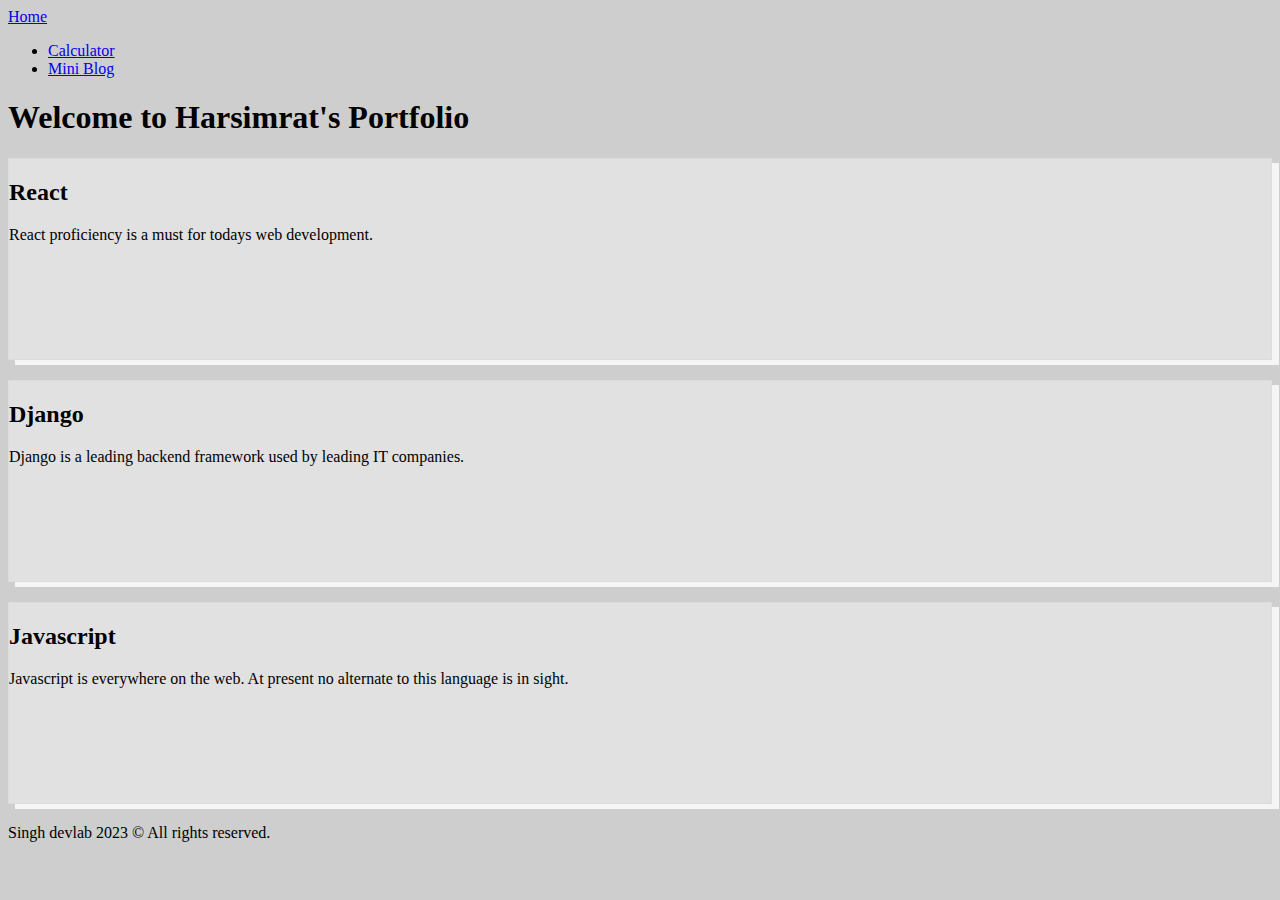
==== index.html @ 9fc0bafa "first commit" ====
<!DOCTYPE html>
<html lang="en" class="h-100">

<head>
    <meta charset="UTF-8">
    <meta http-equiv="X-UA-Compatible" content="IE=edge">
    <meta name="viewport" content="width=device-width, initial-scale=1.0">
    <title>Harsimrat's Portfolio</title>
    <link href="https://cdn.jsdelivr.net/npm/bootstrap@5.0.2/dist/css/bootstrap.min.css" rel="stylesheet"
        integrity="sha384-EVSTQN3/azprG1Anm3QDgpJLIm9Nao0Yz1ztcQTwFspd3yD65VohhpuuCOmLASjC" crossorigin="anonymous">
    <link rel="stylesheet" href="style.css">
</head>

<body class="d-flex flex-column h-100">

    <div class="navbar navbar-expand-lg navbar-dark bg-dark">
        <div class="container">
            <a class="navbar-brand" href="https://singhdevlab.com">Home</a>
            <ul class="navbar-nav mr-auto">
                <li class="nav-item"><a class="nav-link text-white" href="https://singhdevlab.com/calculator.html">Calculator</a>
                </li>
                <li class="nav-item active"><a class="nav-link text-white" href="#">Mini Blog</a></li>
            </ul>
        </div>
    </div>

    <main class="flex-shrink-0" role="main">
        <div class="container">
            <div class="row">
                <div class="col-12 rounded p-3">
                    <h1>Welcome to Harsimrat's Portfolio</h1>
                </div>
            </div>
            <div class="row">
                <div class="col-12 col-md-6 col-lg-4">
                    <div class="card">
                        <h2 class="card-header">React</h2>
                        <div class="card-body">
                            <p class="card-text">React proficiency is a must for todays web development.</p>
                        </div>
                    </div>
                </div>
                <div class="col-12 col-md-6 col-lg-4">
                    <div class="card">
                        <h2 class="card-header">Django</h2>
                        <div class="card-body">
                            <p class="card-text">Django is a leading backend framework used by leading IT companies.</p>
                        </div>
                    </div>
                </div>
                <div class="col-12 col-md-6 col-lg-4">
                    <div class="card">
                        <h2 class="card-header">Javascript</h2>
                        <div class="card-body">
                            <p class="card-text">Javascript is everywhere on the web. At present no alternate to this
                                language is in sight.</p>
                        </div>
                    </div>
                </div>
            </div>
        </div>
    </main>

    <footer class="footer mt-auto py-2 bg-light">
        <div class="container text-center">
            <span class="text-muted">Singh devlab 2023 &copy; All rights reserved.</span>
        </div>
    </footer>

    <script src="https://cdn.jsdelivr.net/npm/bootstrap@5.0.2/dist/js/bootstrap.bundle.min.js"
        integrity="sha384-MrcW6ZMFYlzcLA8Nl+NtUVF0sA7MsXsP1UyJoMp4YLEuNSfAP+JcXn/tWtIaxVXM"
        crossorigin="anonymous"></script>
</body>

</html>
---- style.css ----
body{
    background-color: #cecece;
}
.card{
    min-height: 200px;
    background-color: rgba(255,255,255, 0.4);
    border: 1px solid gainsboro;
    box-shadow: 7px 5px rgba(255,255,255,0.8);
    margin-bottom: 20px;
}
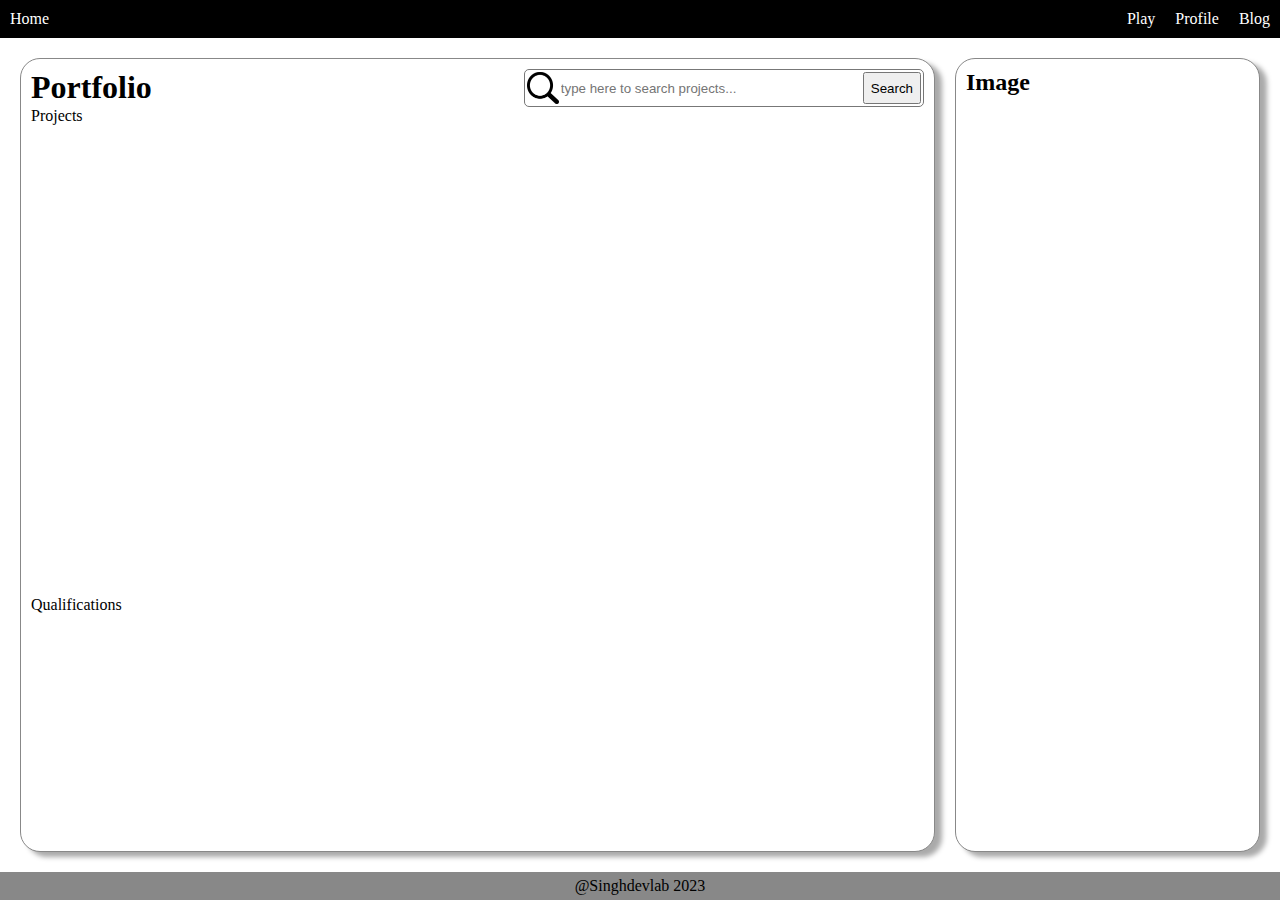
==== commit 266255c4: "Grid layout and Flexbox added to home page" ====
--- a/index.html
+++ b/index.html
@@ -1,75 +1,40 @@
 <!DOCTYPE html>
 <html lang="en" class="h-100">
-
 <head>
     <meta charset="UTF-8">
     <meta http-equiv="X-UA-Compatible" content="IE=edge">
     <meta name="viewport" content="width=device-width, initial-scale=1.0">
     <title>Harsimrat's Portfolio</title>
-    <link href="https://cdn.jsdelivr.net/npm/bootstrap@5.0.2/dist/css/bootstrap.min.css" rel="stylesheet"
-        integrity="sha384-EVSTQN3/azprG1Anm3QDgpJLIm9Nao0Yz1ztcQTwFspd3yD65VohhpuuCOmLASjC" crossorigin="anonymous">
-    <link rel="stylesheet" href="style.css">
+    <link rel="stylesheet" href="css/style.css">
 </head>
+<body>
 
-<body class="d-flex flex-column h-100">
+<header>
+    <div class="nav home"><a href="#">Home</a></div>
+    <div class="nav"><a href="#">Play</a></div>
+    <div class="nav"><a href="#">Profile</a></div>
+    <div class="nav"><a href="#">Blog</a></div>
+</header>
+<main>
+    <div class="content">
+        <div class="contentHeader">
+            <h1>Portfolio</h1>
+            <div class="searchBox">
+                <img class="searchIcon" src="images/search-icon.png" style="width: 32px; height: 32px;">
+                <input type="text" class="searchInput" style="width: 300px;" placeholder="type here to search projects...">
+                <input type="submit" class="searchButton" value="Search">
+            </div>    
+        </div>
+        <div class="projects">Projects</div>
+        <div class="certs">Qualifications</div>
+    </div>
+    <div class="sidebar">
+        <h2>Image</h2>
+    </div>
+</main>
+<footer>
+    @Singhdevlab 2023
+</footer>
 
-    <div class="navbar navbar-expand-lg navbar-dark bg-dark">
-        <div class="container">
-            <a class="navbar-brand" href="https://singhdevlab.com">Home</a>
-            <ul class="navbar-nav mr-auto">
-                <li class="nav-item"><a class="nav-link text-white" href="https://singhdevlab.com/calculator.html">Calculator</a>
-                </li>
-                <li class="nav-item active"><a class="nav-link text-white" href="#">Mini Blog</a></li>
-            </ul>
-        </div>
-    </div>
-
-    <main class="flex-shrink-0" role="main">
-        <div class="container">
-            <div class="row">
-                <div class="col-12 rounded p-3">
-                    <h1>Welcome to Harsimrat's Portfolio</h1>
-                </div>
-            </div>
-            <div class="row">
-                <div class="col-12 col-md-6 col-lg-4">
-                    <div class="card">
-                        <h2 class="card-header">React</h2>
-                        <div class="card-body">
-                            <p class="card-text">React proficiency is a must for todays web development.</p>
-                        </div>
-                    </div>
-                </div>
-                <div class="col-12 col-md-6 col-lg-4">
-                    <div class="card">
-                        <h2 class="card-header">Django</h2>
-                        <div class="card-body">
-                            <p class="card-text">Django is a leading backend framework used by leading IT companies.</p>
-                        </div>
-                    </div>
-                </div>
-                <div class="col-12 col-md-6 col-lg-4">
-                    <div class="card">
-                        <h2 class="card-header">Javascript</h2>
-                        <div class="card-body">
-                            <p class="card-text">Javascript is everywhere on the web. At present no alternate to this
-                                language is in sight.</p>
-                        </div>
-                    </div>
-                </div>
-            </div>
-        </div>
-    </main>
-
-    <footer class="footer mt-auto py-2 bg-light">
-        <div class="container text-center">
-            <span class="text-muted">Singh devlab 2023 &copy; All rights reserved.</span>
-        </div>
-    </footer>
-
-    <script src="https://cdn.jsdelivr.net/npm/bootstrap@5.0.2/dist/js/bootstrap.bundle.min.js"
-        integrity="sha384-MrcW6ZMFYlzcLA8Nl+NtUVF0sA7MsXsP1UyJoMp4YLEuNSfAP+JcXn/tWtIaxVXM"
-        crossorigin="anonymous"></script>
 </body>
-
 </html>--- a/css/style.css
+++ b/css/style.css
@@ -0,0 +1,91 @@
+body{
+    margin: 0;
+    padding: 0;
+    display: flex;
+    min-height: 100vh;
+    flex-direction: column;
+}
+header{
+    flex: 0;
+    padding: 10px;
+    background-color: black;
+    color: white;
+    display: flex;
+    justify-content: flex-end;
+    gap: 20px;
+}
+.nav a{
+    text-decoration: none;
+    color: white;
+}
+.nav a:hover{
+    color: #ddd;
+}
+.home{
+    margin-right: auto;
+}
+main{
+    padding: 20px;
+    flex: 1;
+    background-color: #fff;
+    display: grid;
+    grid-template-columns: 3fr 1fr;
+    grid-gap: 20px;
+}
+.content, .sidebar{
+    padding: 10px;
+    box-shadow: 7px 5px 5px #aaa;
+    border-radius: 20px;
+    background-color: #fff;
+    border: 1px solid #888;
+}
+.content{
+    display: flex;
+    flex-direction: column;
+}
+.contentHeader{
+    flex: 0;
+    display: flex;
+    flex-wrap: wrap;
+    justify-content: space-between;
+}
+.contentHeader h1{
+    display: inline;
+    margin: 0;
+}
+.contentHeader .searchBox{
+    padding: 2px;
+    border: 1px solid #777;
+    border-radius: 5px;
+    align-self: flex-start;
+    display: inline-flex;
+}
+.searchBox .searchIcon{
+    flex: 0;
+}
+.searchBox .searchInput{
+    flex: 1;
+    border: 0;
+}
+.searchBox .searchButton{
+    flex: 0;
+    padding: 6px;
+}
+
+.projects{
+    flex: 2;
+}
+.certs{
+    flex: 1;
+}
+
+
+.sidebar h2{
+    margin: 0;
+}
+footer{
+    margin-top: auto;
+    background-color: #888;
+    text-align: center;
+    padding: 5px;
+}
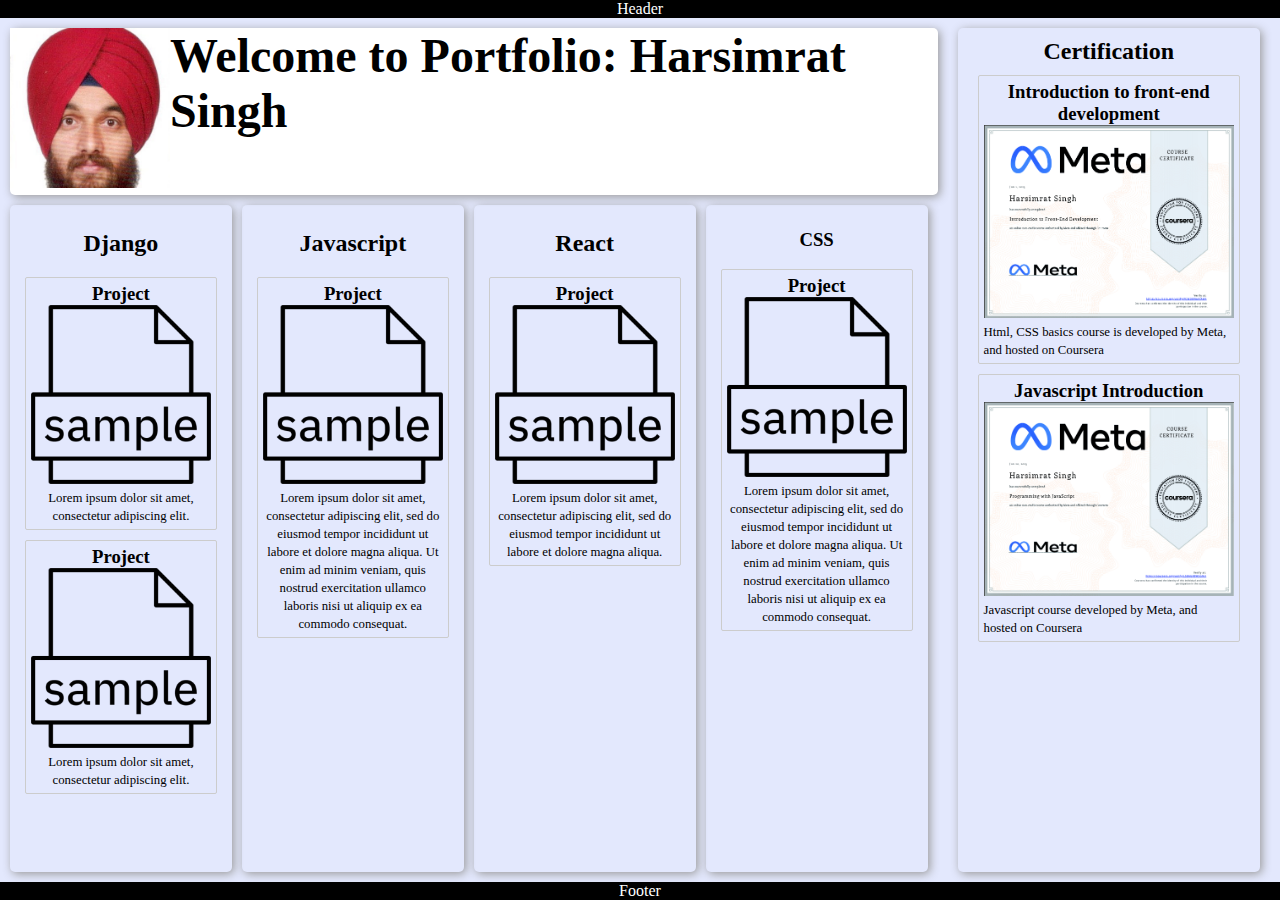
==== commit 3b592d28: "Responsive design techniques grid, media query used on home page" ====
--- a/index.html
+++ b/index.html
@@ -1,40 +1,72 @@
 <!DOCTYPE html>
-<html lang="en" class="h-100">
-<head>
-    <meta charset="UTF-8">
-    <meta http-equiv="X-UA-Compatible" content="IE=edge">
-    <meta name="viewport" content="width=device-width, initial-scale=1.0">
-    <title>Harsimrat's Portfolio</title>
-    <link rel="stylesheet" href="css/style.css">
-</head>
-<body>
-
-<header>
-    <div class="nav home"><a href="#">Home</a></div>
-    <div class="nav"><a href="#">Play</a></div>
-    <div class="nav"><a href="#">Profile</a></div>
-    <div class="nav"><a href="#">Blog</a></div>
-</header>
-<main>
-    <div class="content">
-        <div class="contentHeader">
-            <h1>Portfolio</h1>
-            <div class="searchBox">
-                <img class="searchIcon" src="images/search-icon.png" style="width: 32px; height: 32px;">
-                <input type="text" class="searchInput" style="width: 300px;" placeholder="type here to search projects...">
-                <input type="submit" class="searchButton" value="Search">
-            </div>    
-        </div>
-        <div class="projects">Projects</div>
-        <div class="certs">Qualifications</div>
-    </div>
-    <div class="sidebar">
-        <h2>Image</h2>
-    </div>
-</main>
-<footer>
-    @Singhdevlab 2023
-</footer>
-
-</body>
+<html lang="en">
+    <head>
+        <meta charset="utf-8">
+        <meta name="viewport" content="width=device-width, intial-scale=1.0">
+        <meta name="author" content="Harsimrat Singh">
+        <link rel="stylesheet" href="css/style.css">
+        <title>Portfolio: Harsimrat Singh</title>
+    </head>
+    <body>
+        <header>Header</header>
+        <main>
+            <div class="impression">
+                <img src="images/harsimrat.JPG">
+                <h1>Welcome to Portfolio: Harsimrat Singh</h1>
+            </div>
+            <div class="sidebar">
+                <h2>Certification</h2>
+                <div class="thumbnail">
+                    <h3>Introduction to front-end development</h3>
+                    <img src="images/front-end.png" alt="front-end image">
+                    <label>Html, CSS basics course is developed by Meta, and hosted on Coursera</label>
+                </div>
+                <div class="thumbnail">
+                    <h3>Javascript Introduction</h3>
+                    <img src="images/javascript.png" alt="javascript certificate">
+                    <label>Javascript course developed by Meta, and hosted on Coursera</label>
+                </div>
+            </div>
+            <div class="content">
+                <div class="skill skill1">
+                    <h2>Django</h2>
+                    <div class="thumbnail">
+                        <h3>Project</h3>
+                        <img src="images/sample.png" alt="project">
+                        <label>Lorem ipsum dolor sit amet, consectetur adipiscing elit.</label>
+                    </div>
+                    <div class="thumbnail">
+                        <h3>Project</h3>
+                        <img src="images/sample.png" alt="project">
+                        <label>Lorem ipsum dolor sit amet, consectetur adipiscing elit.</label>
+                    </div>
+                </div>
+                <div class="skill skill2">
+                    <h2>Javascript</h2>
+                    <div class="thumbnail">
+                        <h3>Project</h3>
+                        <img src="images/sample.png" alt="project">
+                        <label>Lorem ipsum dolor sit amet, consectetur adipiscing elit, sed do eiusmod tempor incididunt ut labore et dolore magna aliqua. Ut enim ad minim veniam, quis nostrud exercitation ullamco laboris nisi ut aliquip ex ea commodo consequat.</label>
+                    </div>
+                </div>
+                <div class="skill skill3">
+                    <h2>React</h2>
+                    <div class="thumbnail">
+                        <h3>Project</h3>
+                        <img src="images/sample.png" alt="project">
+                        <label>Lorem ipsum dolor sit amet, consectetur adipiscing elit, sed do eiusmod tempor incididunt ut labore et dolore magna aliqua.</label>
+                    </div>
+                </div>
+                <div class="skill skill4">
+                    <h3>CSS</h3>
+                    <div class="thumbnail">
+                        <h3>Project</h3>
+                        <img src="images/sample.png" alt="project">
+                        <label>Lorem ipsum dolor sit amet, consectetur adipiscing elit, sed do eiusmod tempor incididunt ut labore et dolore magna aliqua. Ut enim ad minim veniam, quis nostrud exercitation ullamco laboris nisi ut aliquip ex ea commodo consequat.</label>
+                    </div>
+                </div>
+            </div>
+        </main>
+        <footer>Footer</footer>
+    </body>
 </html>--- a/css/style.css
+++ b/css/style.css
@@ -2,90 +2,116 @@
     margin: 0;
     padding: 0;
     display: flex;
-    min-height: 100vh;
     flex-direction: column;
+    height: 100vh;
+    background-color: #E3E8FD;
 }
 header{
     flex: 0;
-    padding: 10px;
-    background-color: black;
-    color: white;
-    display: flex;
-    justify-content: flex-end;
-    gap: 20px;
-}
-.nav a{
-    text-decoration: none;
-    color: white;
-}
-.nav a:hover{
-    color: #ddd;
-}
-.home{
-    margin-right: auto;
-}
-main{
-    padding: 20px;
-    flex: 1;
-    background-color: #fff;
-    display: grid;
-    grid-template-columns: 3fr 1fr;
-    grid-gap: 20px;
-}
-.content, .sidebar{
-    padding: 10px;
-    box-shadow: 7px 5px 5px #aaa;
-    border-radius: 20px;
-    background-color: #fff;
-    border: 1px solid #888;
-}
-.content{
-    display: flex;
-    flex-direction: column;
-}
-.contentHeader{
-    flex: 0;
-    display: flex;
-    flex-wrap: wrap;
-    justify-content: space-between;
-}
-.contentHeader h1{
-    display: inline;
-    margin: 0;
-}
-.contentHeader .searchBox{
-    padding: 2px;
-    border: 1px solid #777;
-    border-radius: 5px;
-    align-self: flex-start;
-    display: inline-flex;
-}
-.searchBox .searchIcon{
-    flex: 0;
-}
-.searchBox .searchInput{
-    flex: 1;
-    border: 0;
-}
-.searchBox .searchButton{
-    flex: 0;
-    padding: 6px;
-}
-
-.projects{
-    flex: 2;
-}
-.certs{
-    flex: 1;
-}
-
-
-.sidebar h2{
-    margin: 0;
 }
 footer{
     margin-top: auto;
-    background-color: #888;
+    flex: 0;
+}
+header, footer{
+    background-color: black;
     text-align: center;
+    color: white;
+}
+main{
+    flex: 1;
+    display: grid;
+    grid-template-areas: "Impression Sidebar"
+                            "Content Sidebar";
+    grid-template-columns: 3fr 1fr;
+    grid-template-rows: 1fr 4fr;
+    grid-gap: 10px;
+    padding: 10px;
+}
+main > div, .skill{
+    border-radius: 5px;
+    box-shadow: 2px 2px 10px #999;
     padding: 5px;
+    margin-right: 10px;
 }
+.content{
+    padding: 0;
+    border: 0;
+    box-shadow: none;
+    display: flex;
+}
+.content .skill{
+    flex: 1;
+}
+.impression{
+    padding: 0;
+    grid-area: Impression;
+    display: flex;
+    justify-content: space-around;
+    background-color: white;
+}
+.impression > img{
+    width: 10rem;
+    height: 10rem;
+}
+.impression > h1{
+    display: inline;
+    padding: 0;
+    margin: 0;
+    font-size: 3rem;
+    align-self: stretch;
+}
+.sidebar{
+    grid-area: Sidebar;
+    display: flex;
+    flex-direction: column;
+    padding: 10px;
+    align-items: center;
+}
+.sidebar > h2{
+    margin: 0;
+    padding: 0;
+}
+.thumbnail{
+    border: 1px solid #ccc;
+    border-radius: 2px;
+    padding: 5px;
+    margin: 10px 10px 0 10px;
+
+}
+.thumbnail h3{
+    margin: 0;
+    padding: 0;
+    text-align: center;
+}
+.thumbnail img{
+    width: 100%;
+}
+.thumbnail label{
+    font-size: 0.8rem;
+}
+.content{
+    grid-area: Content;
+    display: flex;
+    justify-content: space-between;
+}
+.content .skill{
+    text-align: center;
+}
+@media (max-width: 760px){
+    main{
+        flex: 1;
+        display: grid;
+        grid-template-areas: "Impression"
+                              "Sidebar"
+                              "Content";
+        grid-template-rows: auto auto auto;
+        grid-gap: 10px;
+        padding: 10px;
+    }
+    .content{
+        grid-area: Content;
+        display: flex;
+        flex-direction: column;
+    }
+}
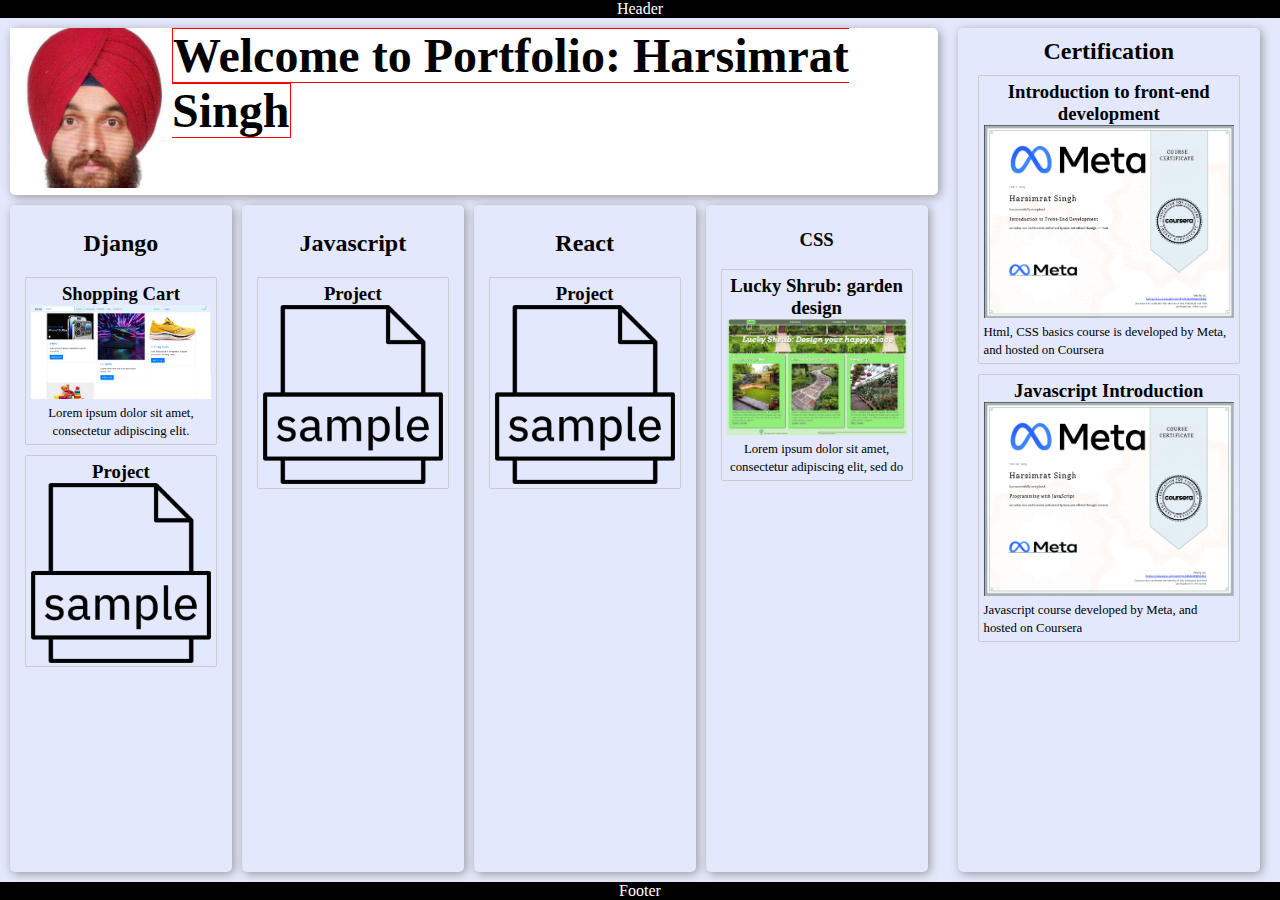
==== commit 9615a37a: "couple of projects and a scale animation added" ====
--- a/index.html
+++ b/index.html
@@ -31,8 +31,8 @@
                 <div class="skill skill1">
                     <h2>Django</h2>
                     <div class="thumbnail">
-                        <h3>Project</h3>
-                        <img src="images/sample.png" alt="project">
+                        <h3>Shopping Cart</h3>
+                        <img src="images/online-shop.png" alt="project">
                         <label>Lorem ipsum dolor sit amet, consectetur adipiscing elit.</label>
                     </div>
                     <div class="thumbnail">
@@ -60,9 +60,9 @@
                 <div class="skill skill4">
                     <h3>CSS</h3>
                     <div class="thumbnail">
-                        <h3>Project</h3>
-                        <img src="images/sample.png" alt="project">
-                        <label>Lorem ipsum dolor sit amet, consectetur adipiscing elit, sed do eiusmod tempor incididunt ut labore et dolore magna aliqua. Ut enim ad minim veniam, quis nostrud exercitation ullamco laboris nisi ut aliquip ex ea commodo consequat.</label>
+                        <h3>Lucky Shrub: garden design</h3>
+                        <img src="images/lucky-shrub.png" alt="lucky shrub home page">
+                        <label>Lorem ipsum dolor sit amet, consectetur adipiscing elit, sed do eiusmod tempor incididunt ut labore et dolore magna aliqua. Ut enim ad mi.</label>
                     </div>
                 </div>
             </div>
--- a/css/style.css
+++ b/css/style.css
@@ -46,15 +46,15 @@
 .impression{
     padding: 0;
     grid-area: Impression;
-    display: flex;
     justify-content: space-around;
     background-color: white;
 }
 .impression > img{
-    width: 10rem;
     height: 10rem;
+    float: left;
 }
 .impression > h1{
+    border: 1px solid red;
     display: inline;
     padding: 0;
     margin: 0;
@@ -67,6 +67,10 @@
     flex-direction: column;
     padding: 10px;
     align-items: center;
+}
+.sidebar .thumbnail:hover{
+    transform: scale(1.05);
+    transition: 0.5s;
 }
 .sidebar > h2{
     margin: 0;
@@ -98,6 +102,10 @@
 .content .skill{
     text-align: center;
 }
+.skill .thumbnail{
+    max-height: 200px;
+    overflow: scroll;
+}
 @media (max-width: 760px){
     main{
         flex: 1;
@@ -114,4 +122,7 @@
         display: flex;
         flex-direction: column;
     }
+    .skill .thumbnail{
+        max-height: 500px;
+    }
 }
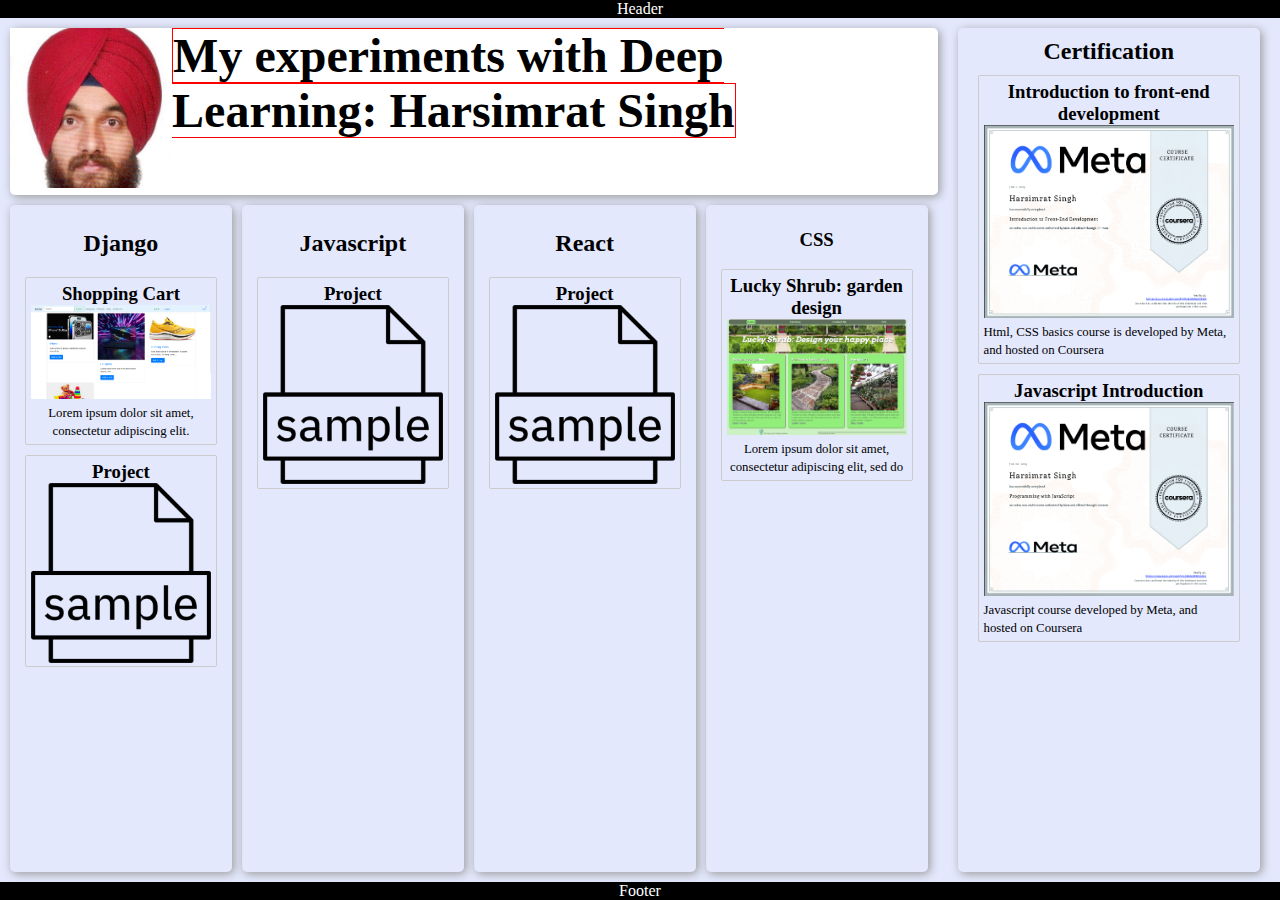
==== commit e24e8dad: "ai branch: title of the blog changed" ====
--- a/index.html
+++ b/index.html
@@ -12,7 +12,7 @@
         <main>
             <div class="impression">
                 <img src="images/harsimrat.JPG">
-                <h1>Welcome to Portfolio: Harsimrat Singh</h1>
+                <h1>My experiments with Deep Learning: Harsimrat Singh</h1>
             </div>
             <div class="sidebar">
                 <h2>Certification</h2>
